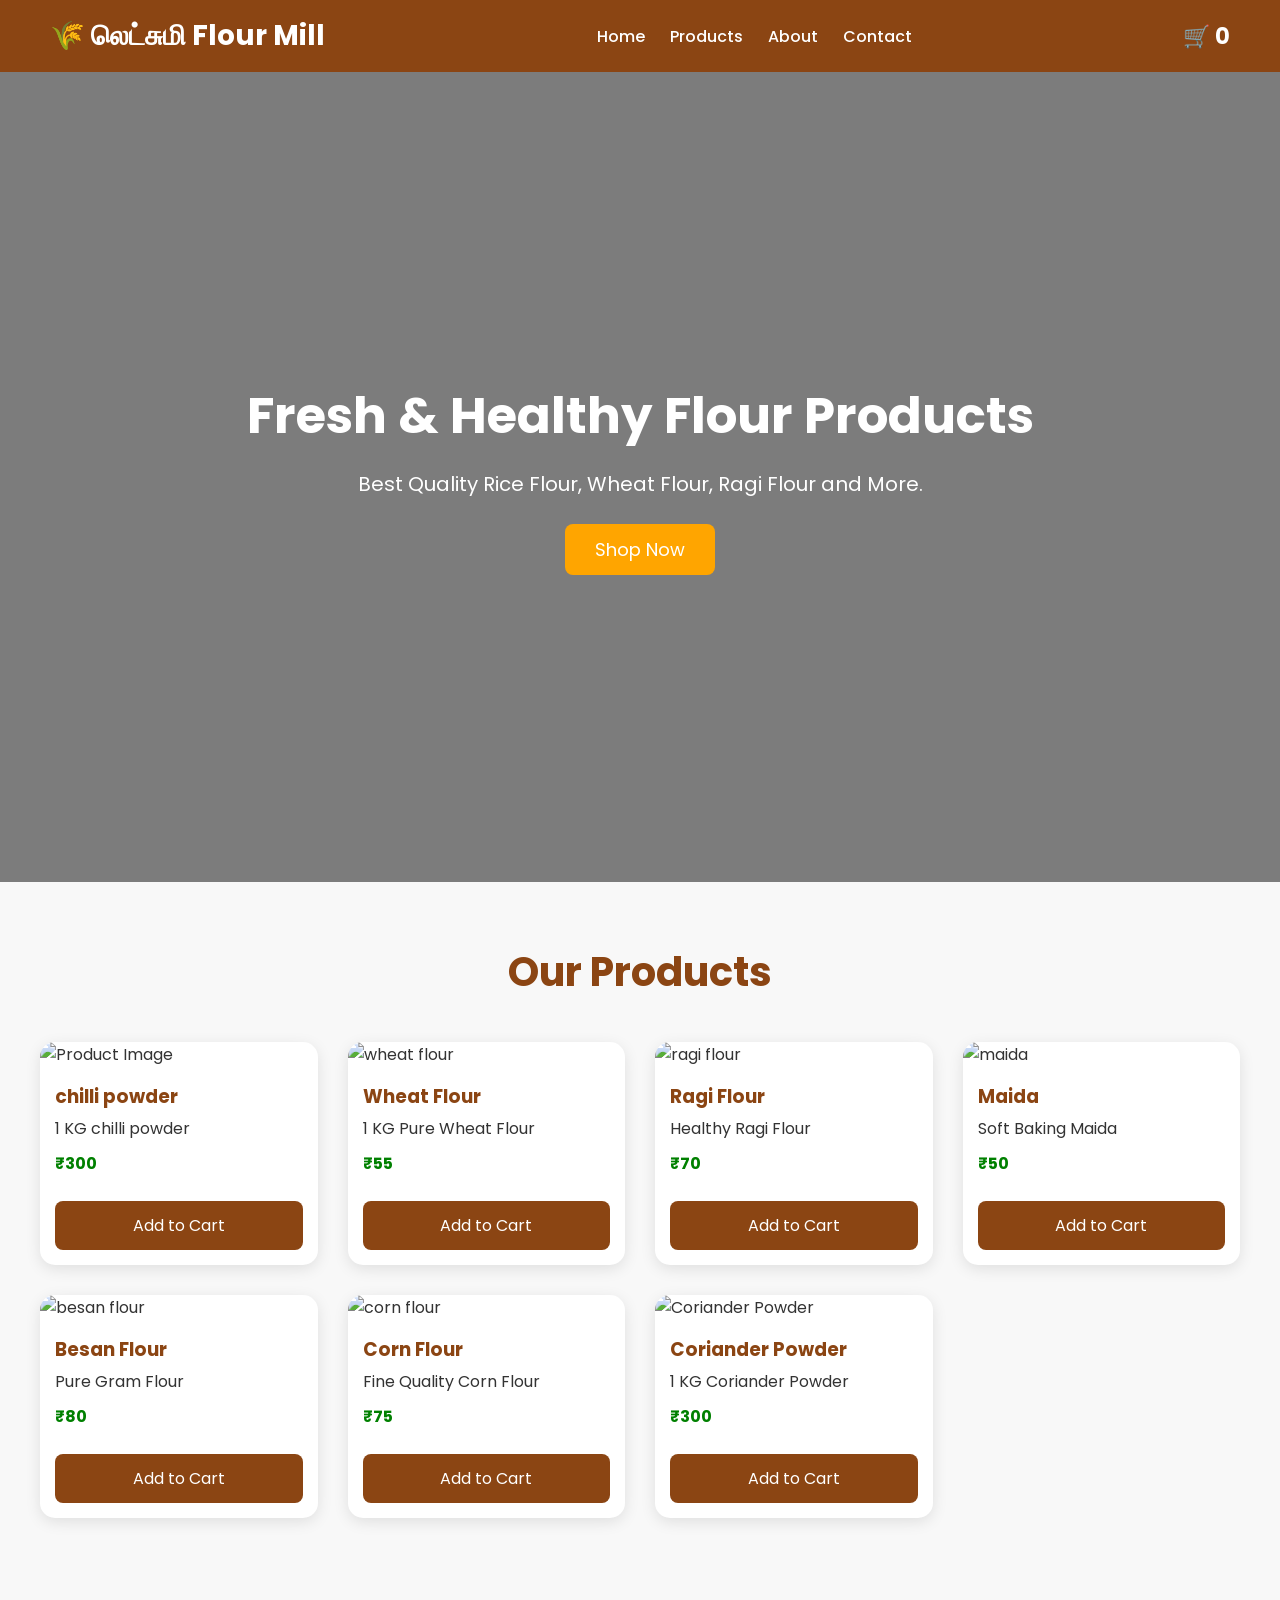
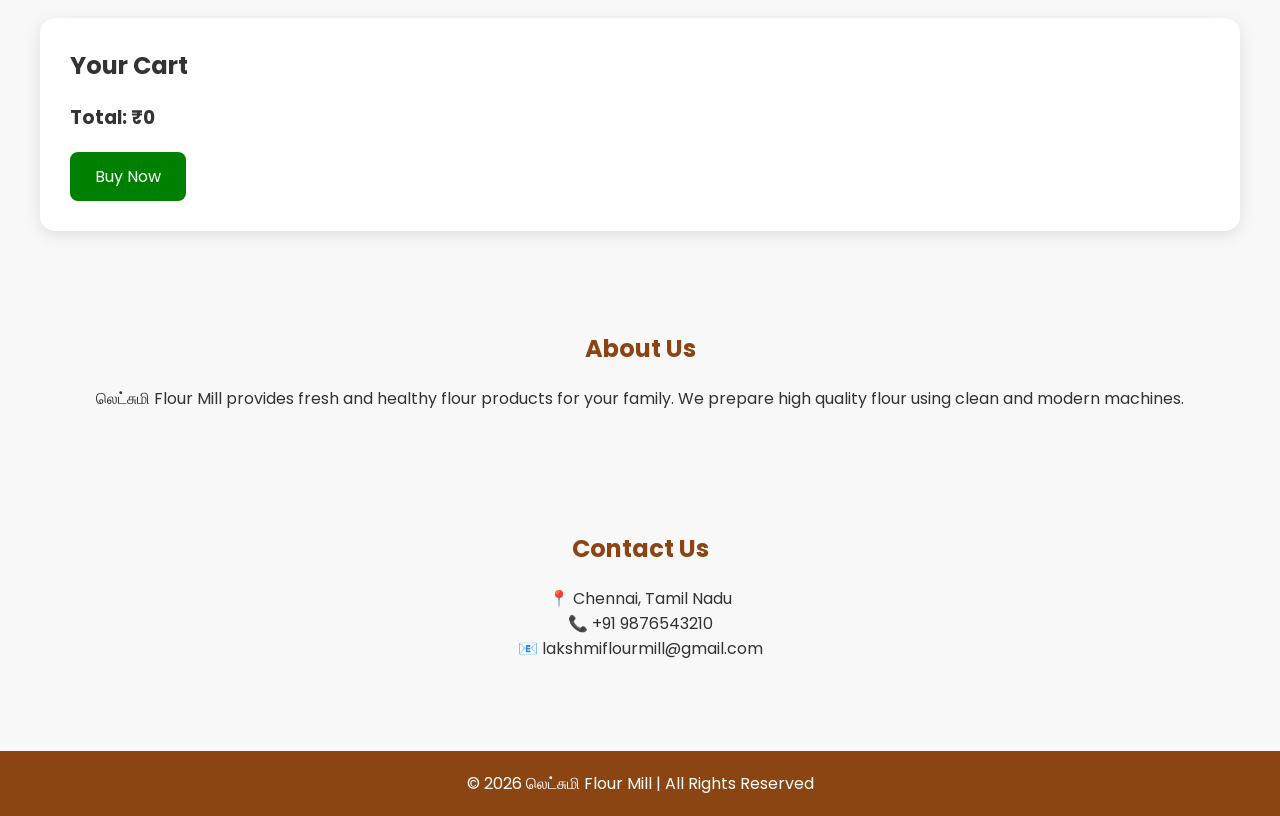
==== index.html @ a01f613e "Add files via upload" ====
<!DOCTYPE html>
<html lang="en">
<head>
    <meta charset="UTF-8">
    <meta name="viewport" content="width=device-width, initial-scale=1.0">
    <title>லெட்சுமி Flour Mill</title>
    <link rel="stylesheet" href="style.css">
    <link rel="preconnect" href="https://fonts.googleapis.com">
    <link href="https://fonts.googleapis.com/css2?family=Poppins:wght@300;400;500;600;700&display=swap" rel="stylesheet">
</head>
<body>

    <!-- Header -->
    <header>
        <div class="logo">
            <h1>🌾 லெட்சுமி Flour Mill</h1>
        </div>

        <nav>
            <ul>
                <li><a href="#home">Home</a></li>
                <li><a href="#products">Products</a></li>
                <li><a href="#about">About</a></li>
                <li><a href="#contact">Contact</a></li>
            </ul>
        </nav>

        <div class="cart-icon">
            🛒 <span id="cart-count">0</span>
        </div>
    </header>

    <!-- Hero Section -->
    <section class="hero" id="home">
        <div class="hero-content">
            <h2>Fresh & Healthy Flour Products</h2>
            <p>Best Quality Rice Flour, Wheat Flour, Ragi Flour and More.</p>
            <button onclick="scrollToProducts()">Shop Now</button>
        </div>
    </section>

    <!-- Products Section -->
    <section class="products-section" id="products">
        <h2 class="section-title">Our Products</h2>

        <div class="products-container">

            <div class="product-card">
                <img src="https://th.bing.com/th/id/OIP.CaXAp_Dx_gid8GsVacA3mwHaE8?r=0&o=7&rm=3&rs=1&pid=ImgDetMain&o=7&rm=3" alt="Product Image">
                <h3>chilli powder</h3>
                <p>1 KG chilli powder</p>
                <h4>₹300</h4>
                <button onclick="addToCart('chilli powder',300)">Add to Cart</button>
            </div>

            <div class="product-card">
                <img src="https://static.vecteezy.com/system/resources/thumbnails/038/970/293/small_2x/ai-generated-wheat-flour-in-bowl-and-grains-in-burlap-bag-on-table-with-ripe-cereal-field-on-the-background-photo.jpg" alt="wheat flour">
                <h3>Wheat Flour</h3>
                <p>1 KG Pure Wheat Flour</p>
                <h4>₹55</h4>
                <button onclick="addToCart('Wheat Flour',55)">Add to Cart</button>
            </div>

            <div class="product-card">
                <img src="https://images.unsplash.com/photo-1509440159596-0249088772ff?q=80&w=1000" alt="ragi flour">
                <h3>Ragi Flour</h3>
                <p>Healthy Ragi Flour</p>
                <h4>₹70</h4>
                <button onclick="addToCart('Ragi Flour',70)">Add to Cart</button>
            </div>

            <div class="product-card">
                <img src="https://images.unsplash.com/photo-1586444248902-2f64eddc13df?q=80&w=1000" alt="maida">
                <h3>Maida</h3>
                <p>Soft Baking Maida</p>
                <h4>₹50</h4>
                <button onclick="addToCart('Maida',50)">Add to Cart</button>
            </div>

            <div class="product-card">
                <img src="https://images.unsplash.com/photo-1517686469429-8bdb88b9f907?q=80&w=1000" alt="besan flour">
                <h3>Besan Flour</h3>
                <p>Pure Gram Flour</p>
                <h4>₹80</h4>
                <button onclick="addToCart('Besan Flour',80)">Add to Cart</button>
            </div>

            <div class="product-card">
                <img src="https://images.unsplash.com/photo-1615485290382-441e4d049cb5?q=80&w=1000" alt="corn flour">
                <h3>Corn Flour</h3>
                <p>Fine Quality Corn Flour</p>
                <h4>₹75</h4>
                <button onclick="addToCart('Corn Flour',75)">Add to Cart</button>
            </div>

        <div class="product-card">
            <img src="https://th.bing.com/th/id/R.eb77caa01b8eb1601b76e76db4d98e39?rik=fsMZPS10ybVznQ&riu=http%3a%2f%2fadukkalaonline.in%2fcdn%2fshop%2fproducts%2fCorianderPowder.jpg%3fv%3d1644263197&ehk=iaFudxr9Ia3ndwcJzGZ6shOaduwTP1mqZ9R6xQFM3ZY%3d&risl=&pid=ImgRaw&r=0" alt="Coriander Powder">
                <h3>Coriander Powder</h3>
                <p>1 KG Coriander Powder</p>
                <h4>₹300</h4>
                <button onclick="addToCart('Coriander Powder',300)">Add to Cart</button>

        </div>
    </section>

    <!-- Cart Section -->
    <section class="cart-section">
        <h2>Your Cart</h2>

        <div id="cart-items"></div>

        <h3>Total: ₹<span id="total-price">0</span></h3>

        <button class="checkout-btn" onclick="checkout()">Buy Now</button>
    </section>

    <!-- About Section -->
    <section class="about-section" id="about">
        <h2>About Us</h2>
        <p>
            லெட்சுமி Flour Mill provides fresh and healthy flour products for your family.
            We prepare high quality flour using clean and modern machines.
        </p>
    </section>

    <!-- Contact Section -->
    <section class="contact-section" id="contact">
        <h2>Contact Us</h2>
        <p>📍 Chennai, Tamil Nadu</p>
        <p>📞 +91 9876543210</p>
        <p>📧 lakshmiflourmill@gmail.com</p>
    </section>

    <!-- Footer -->
    <footer>
        <p>© 2026 லெட்சுமி Flour Mill | All Rights Reserved</p>
    </footer>

    <script src="script.js"></script>
</body>
</html>
---- style.css ----
* {
    margin: 0;
    padding: 0;
    box-sizing: border-box;
    font-family: 'Poppins', sans-serif;
}

body {
    background: #f8f8f8;
    color: #333;
}

header {
    display: flex;
    justify-content: space-between;
    align-items: center;
    padding: 15px 50px;
    background: #8b4513;
    color: white;
    position: sticky;
    top: 0;
    z-index: 1000;
}

.logo h1 {
    font-size: 28px;
}

nav ul {
    display: flex;
    list-style: none;
    gap: 25px;
}

nav ul li a {
    color: white;
    text-decoration: none;
    font-weight: 500;
}

nav ul li a:hover {
    color: yellow;
}

.cart-icon {
    font-size: 22px;
    font-weight: bold;
}

.hero {
    height: 90vh;
    background: linear-gradient(rgba(0,0,0,0.5), rgba(0,0,0,0.5)),
    url('https://images.unsplash.com/photo-1506617420156-8e4536971650?q=80&w=1200');
    background-size: cover;
    background-position: center;
    display: flex;
    justify-content: center;
    align-items: center;
    text-align: center;
    color: white;
}

.hero-content h2 {
    font-size: 50px;
    margin-bottom: 15px;
}

.hero-content p {
    font-size: 20px;
    margin-bottom: 25px;
}

.hero-content button {
    padding: 12px 30px;
    border: none;
    background: orange;
    color: white;
    font-size: 18px;
    border-radius: 8px;
    cursor: pointer;
}

.hero-content button:hover {
    background: darkorange;
}

.products-section {
    padding: 60px 40px;
}

.section-title {
    text-align: center;
    margin-bottom: 40px;
    font-size: 40px;
    color: #8b4513;
}

.products-container {
    display: grid;
    grid-template-columns: repeat(auto-fit, minmax(250px, 1fr));
    gap: 30px;
}

.product-card {
    background: white;
    border-radius: 15px;
    overflow: hidden;
    box-shadow: 0 4px 15px rgba(0,0,0,0.1);
    transition: 0.3s;
}

.product-card:hover {
    transform: translateY(-10px);
}

.product-card img {
    width: 100%;
    height: 220px;
    object-fit: cover;
}

.product-card h3 {
    padding: 15px 15px 5px;
    color: #8b4513;
}

.product-card p {
    padding: 0 15px;
}

.product-card h4 {
    padding: 10px 15px;
    color: green;
}

.product-card button {
    margin: 15px;
    width: calc(100% - 30px);
    padding: 12px;
    border: none;
    background: #8b4513;
    color: white;
    border-radius: 8px;
    cursor: pointer;
    font-size: 16px;
}

.product-card button:hover {
    background: #5a2d0c;
}

.cart-section {
    background: white;
    margin: 40px;
    padding: 30px;
    border-radius: 15px;
    box-shadow: 0 4px 15px rgba(0,0,0,0.1);
}

.cart-section h2 {
    margin-bottom: 20px;
}

#cart-items {
    margin-bottom: 20px;
}

.cart-item {
    display: flex;
    justify-content: space-between;
    margin-bottom: 10px;
    padding: 10px;
    background: #f5f5f5;
    border-radius: 8px;
}

.checkout-btn {
    margin-top: 20px;
    padding: 12px 25px;
    background: green;
    color: white;
    border: none;
    border-radius: 8px;
    cursor: pointer;
    font-size: 16px;
}

.checkout-btn:hover {
    background: darkgreen;
}

.about-section,
.contact-section {
    padding: 60px 40px;
    text-align: center;
}

.about-section h2,
.contact-section h2 {
    margin-bottom: 20px;
    color: #8b4513;
}

footer {
    background: #8b4513;
    color: white;
    text-align: center;
    padding: 20px;
    margin-top: 30px;
}

@media(max-width: 768px) {
    header {
        flex-direction: column;
        gap: 15px;
    }

    nav ul {
        flex-wrap: wrap;
        justify-content: center;
    }

    .hero-content h2 {
        font-size: 35px;
    }

    .products-section {
        padding: 40px 20px;
    }
}
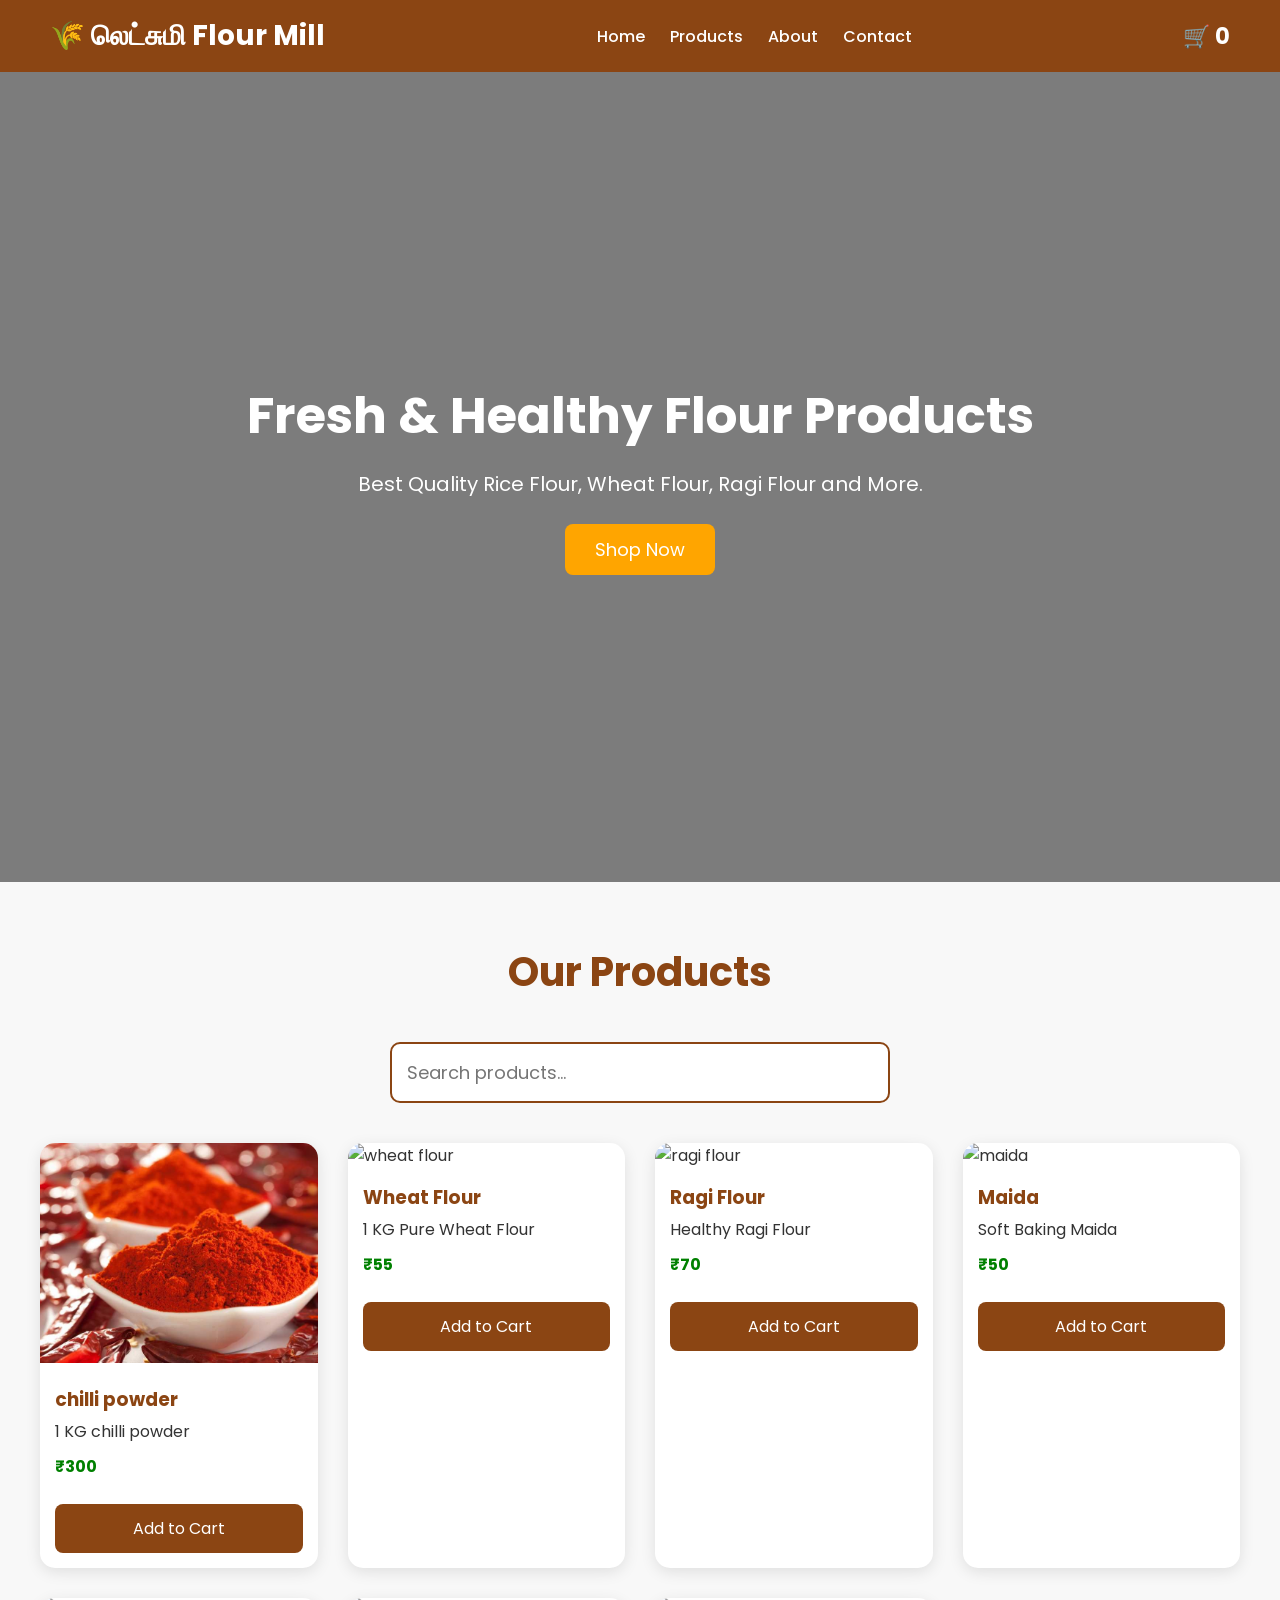
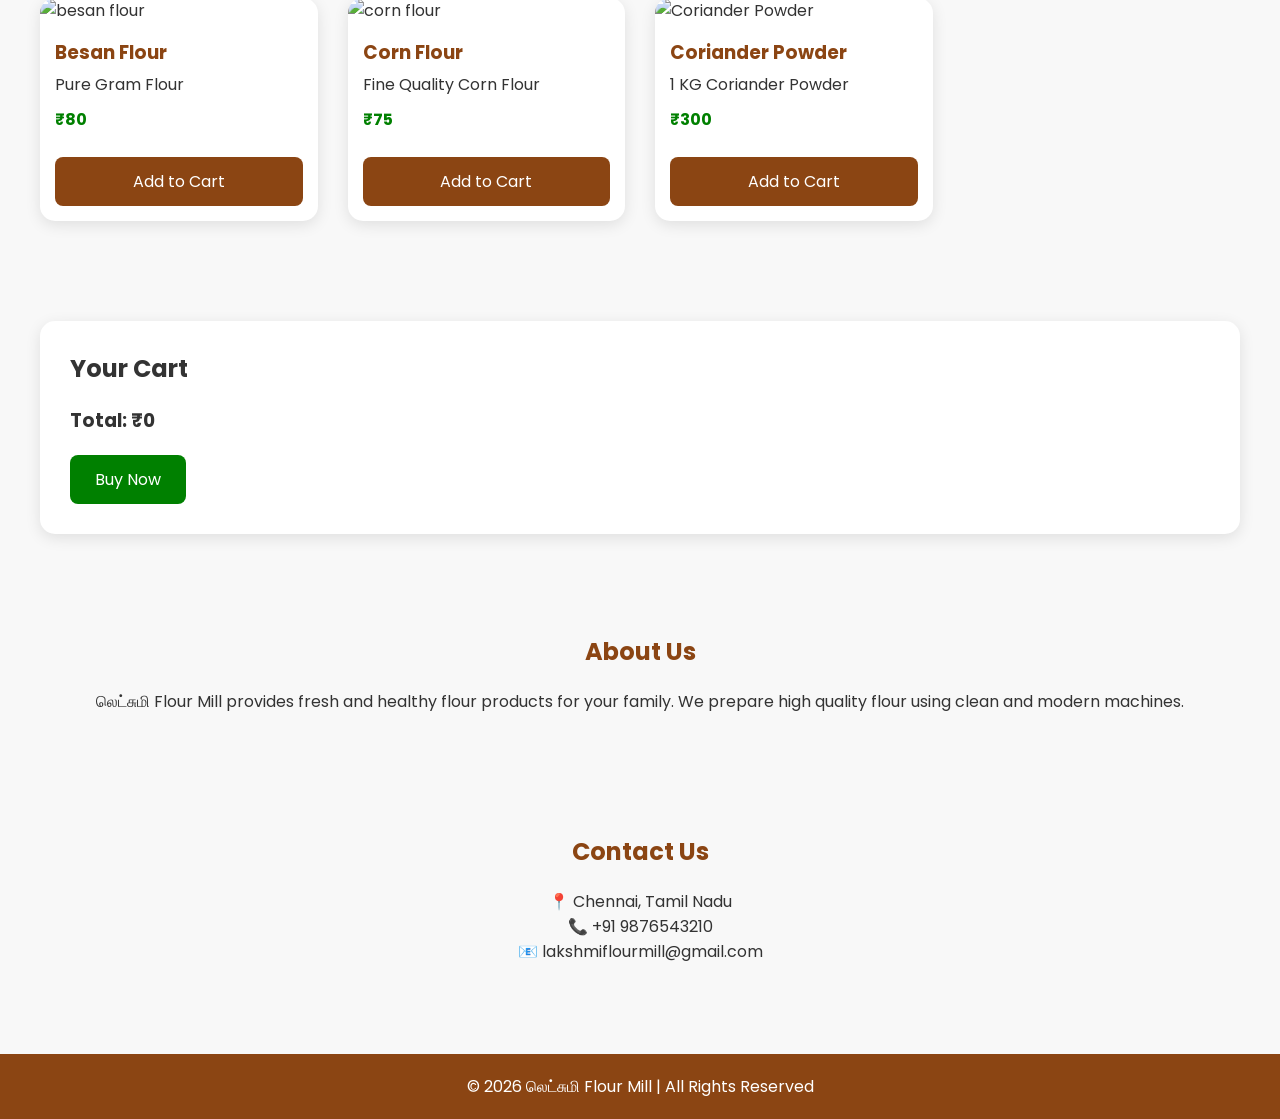
==== commit 04b46884: "Add files via upload" ====
--- a/index.html
+++ b/index.html
@@ -43,10 +43,19 @@
     <section class="products-section" id="products">
         <h2 class="section-title">Our Products</h2>
 
+<div class="search-box">
+    <input
+        type="text"
+        id="searchInput"
+        placeholder="Search products..."
+        onkeyup="searchProducts()"
+    >
+</div>
+
         <div class="products-container">
 
             <div class="product-card">
-                <img src="https://th.bing.com/th/id/OIP.CaXAp_Dx_gid8GsVacA3mwHaE8?r=0&o=7&rm=3&rs=1&pid=ImgDetMain&o=7&rm=3" alt="Product Image">
+                <img src="images/chilli1.jpg" alt="Product Image">
                 <h3>chilli powder</h3>
                 <p>1 KG chilli powder</p>
                 <h4>₹300</h4>
--- a/style.css
+++ b/style.css
@@ -227,4 +227,22 @@
     .products-section {
         padding: 40px 20px;
     }
+}
+.search-box{
+    text-align: center;
+    margin-bottom: 40px;
+}
+
+.search-box input{
+    width: 60%;
+    max-width: 500px;
+    padding: 15px;
+    border: 2px solid #8b4513;
+    border-radius: 10px;
+    font-size: 18px;
+    outline: none;
+}
+
+.search-box input:focus{
+    box-shadow: 0 0 10px rgba(139,69,19,0.4);
 }
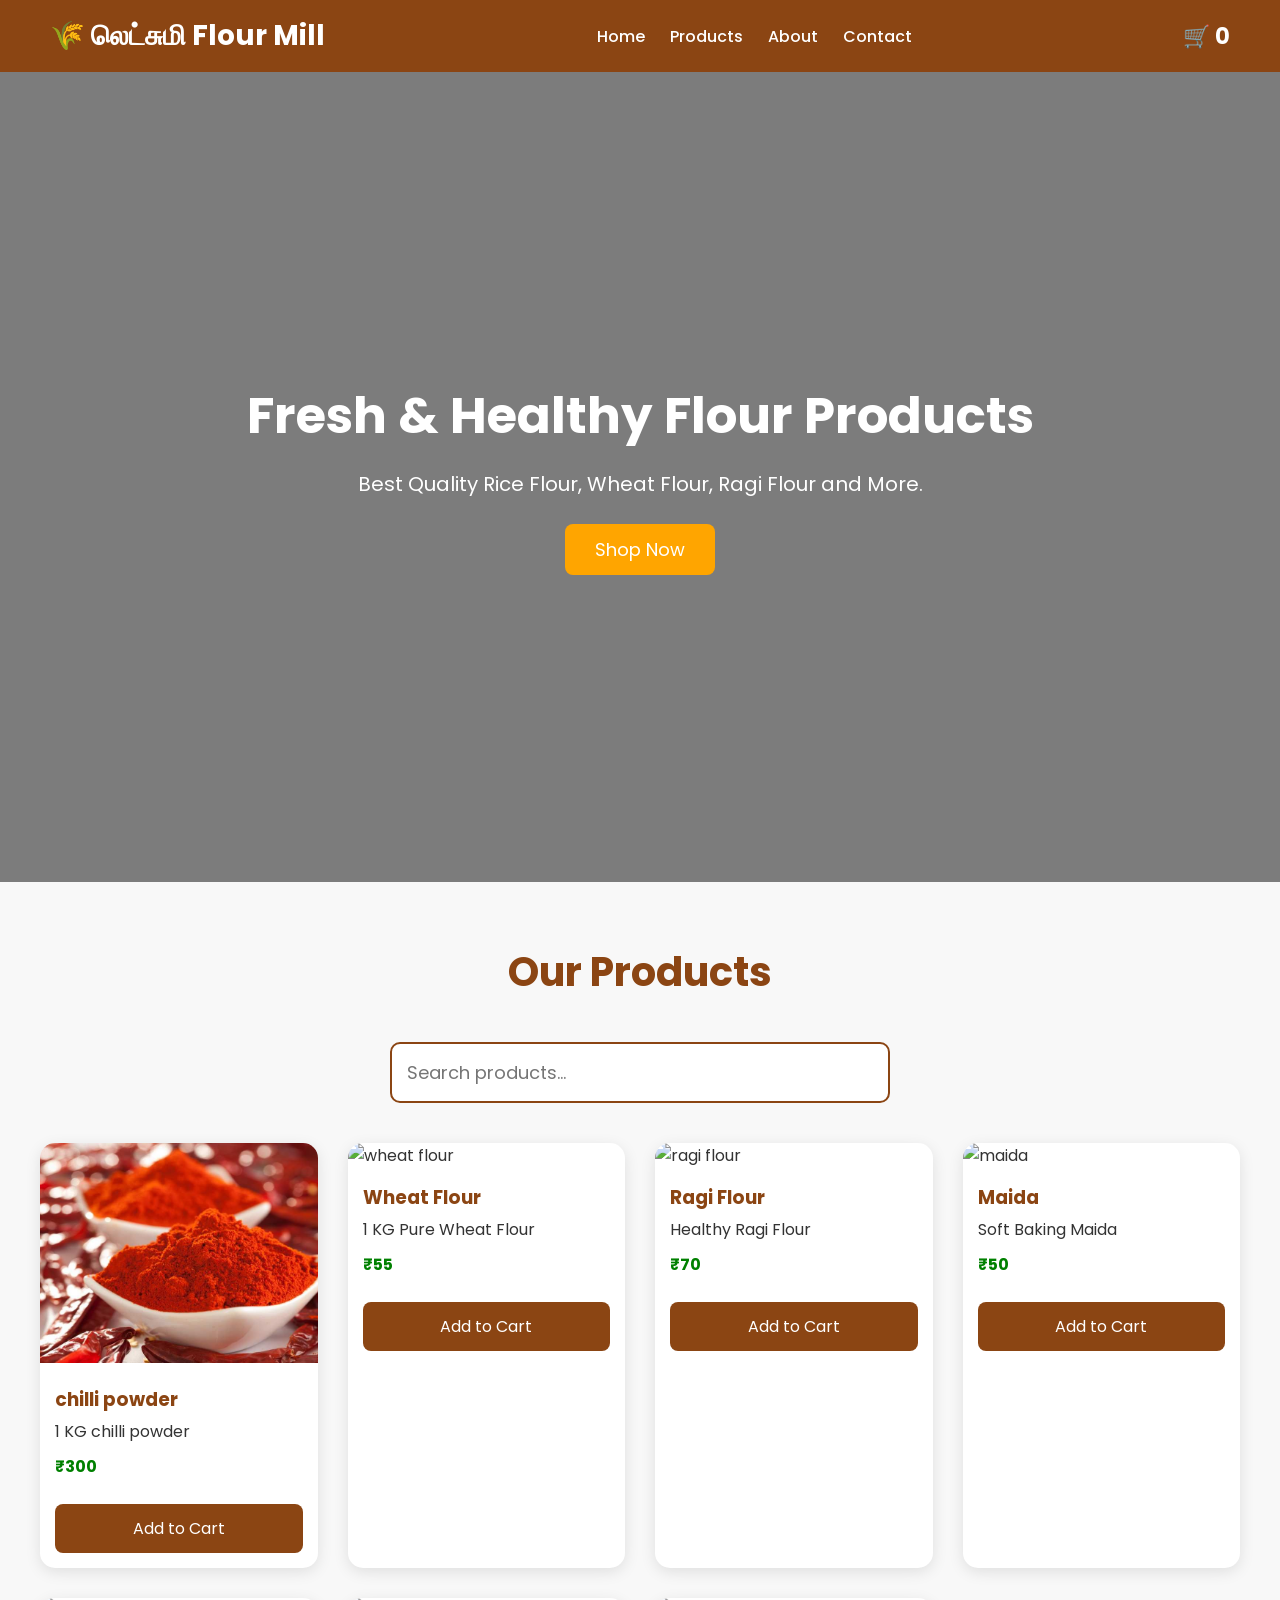
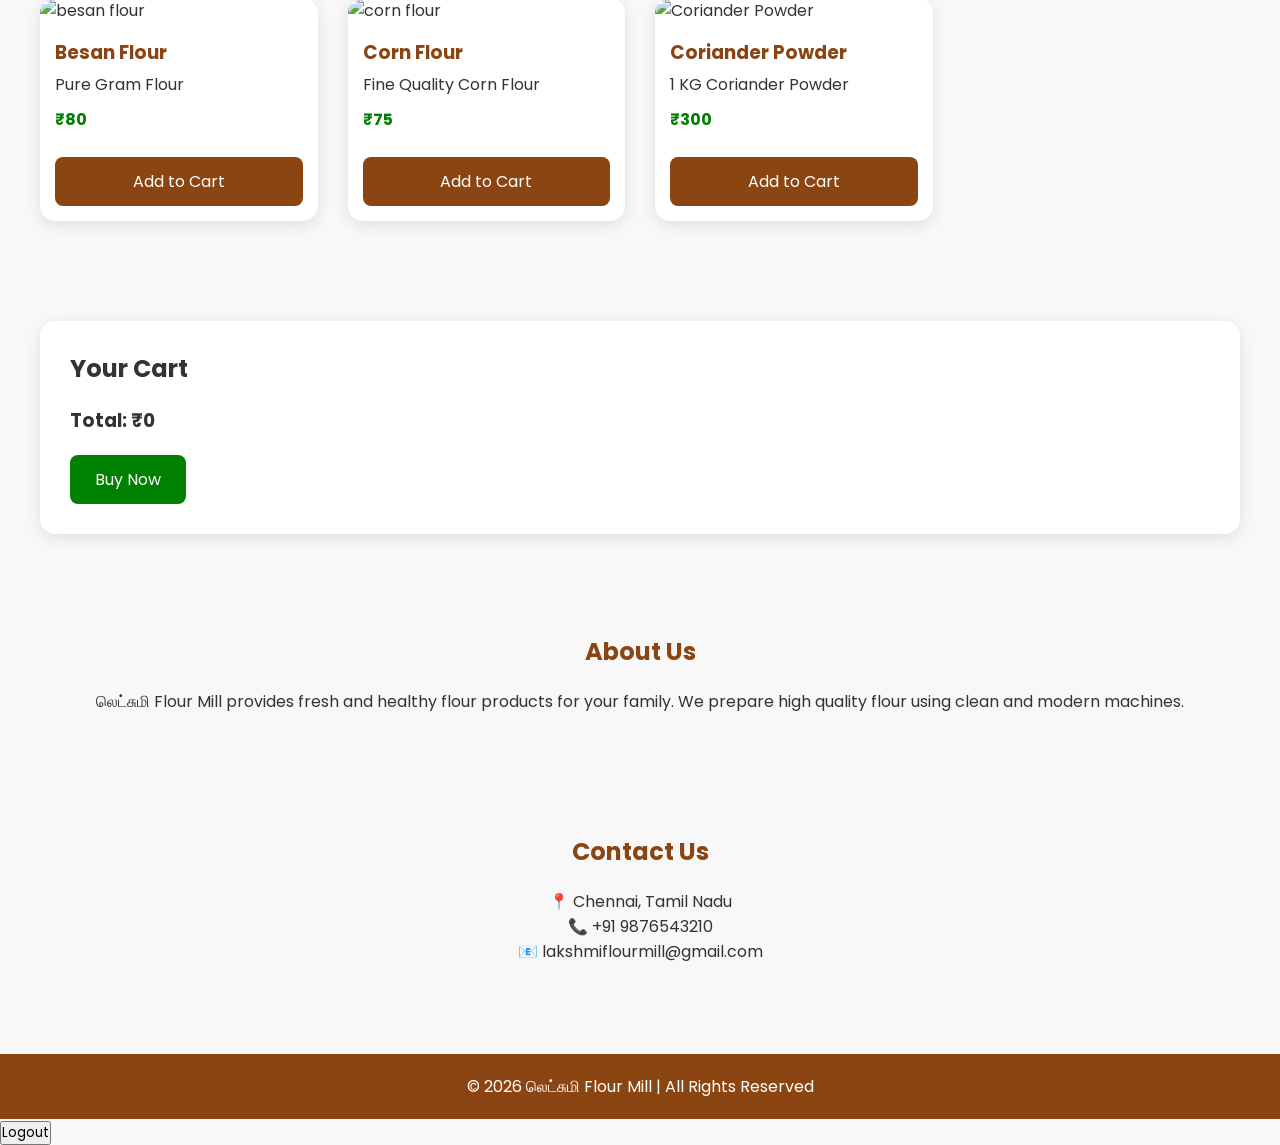
==== commit 7f9de415: "Add files via upload" ====
--- a/index.html
+++ b/index.html
@@ -146,5 +146,8 @@
     </footer>
 
     <script src="script.js"></script>
+<button onclick="logout()">Logout</button>
+
+<script type="module" src="auth.js"></script>
 </body>
 </html>
--- a/style.css
+++ b/style.css
@@ -245,4 +245,36 @@
 
 .search-box input:focus{
     box-shadow: 0 0 10px rgba(139,69,19,0.4);
+}
+.auth-container{
+    width: 350px;
+    margin: 100px auto;
+    padding: 30px;
+    background: white;
+    border-radius: 10px;
+    box-shadow: 0 0 10px rgba(0,0,0,0.2);
+    text-align: center;
+}
+
+.auth-container h2{
+    margin-bottom: 20px;
+}
+
+.auth-container input{
+    width: 100%;
+    padding: 12px;
+    margin: 10px 0;
+    border: 1px solid #ccc;
+    border-radius: 5px;
+}
+
+.auth-container button{
+    width: 100%;
+    padding: 12px;
+    background: #8b4513;
+    color: white;
+    border: none;
+    border-radius: 5px;
+    cursor: pointer;
+    font-size: 16px;
 }
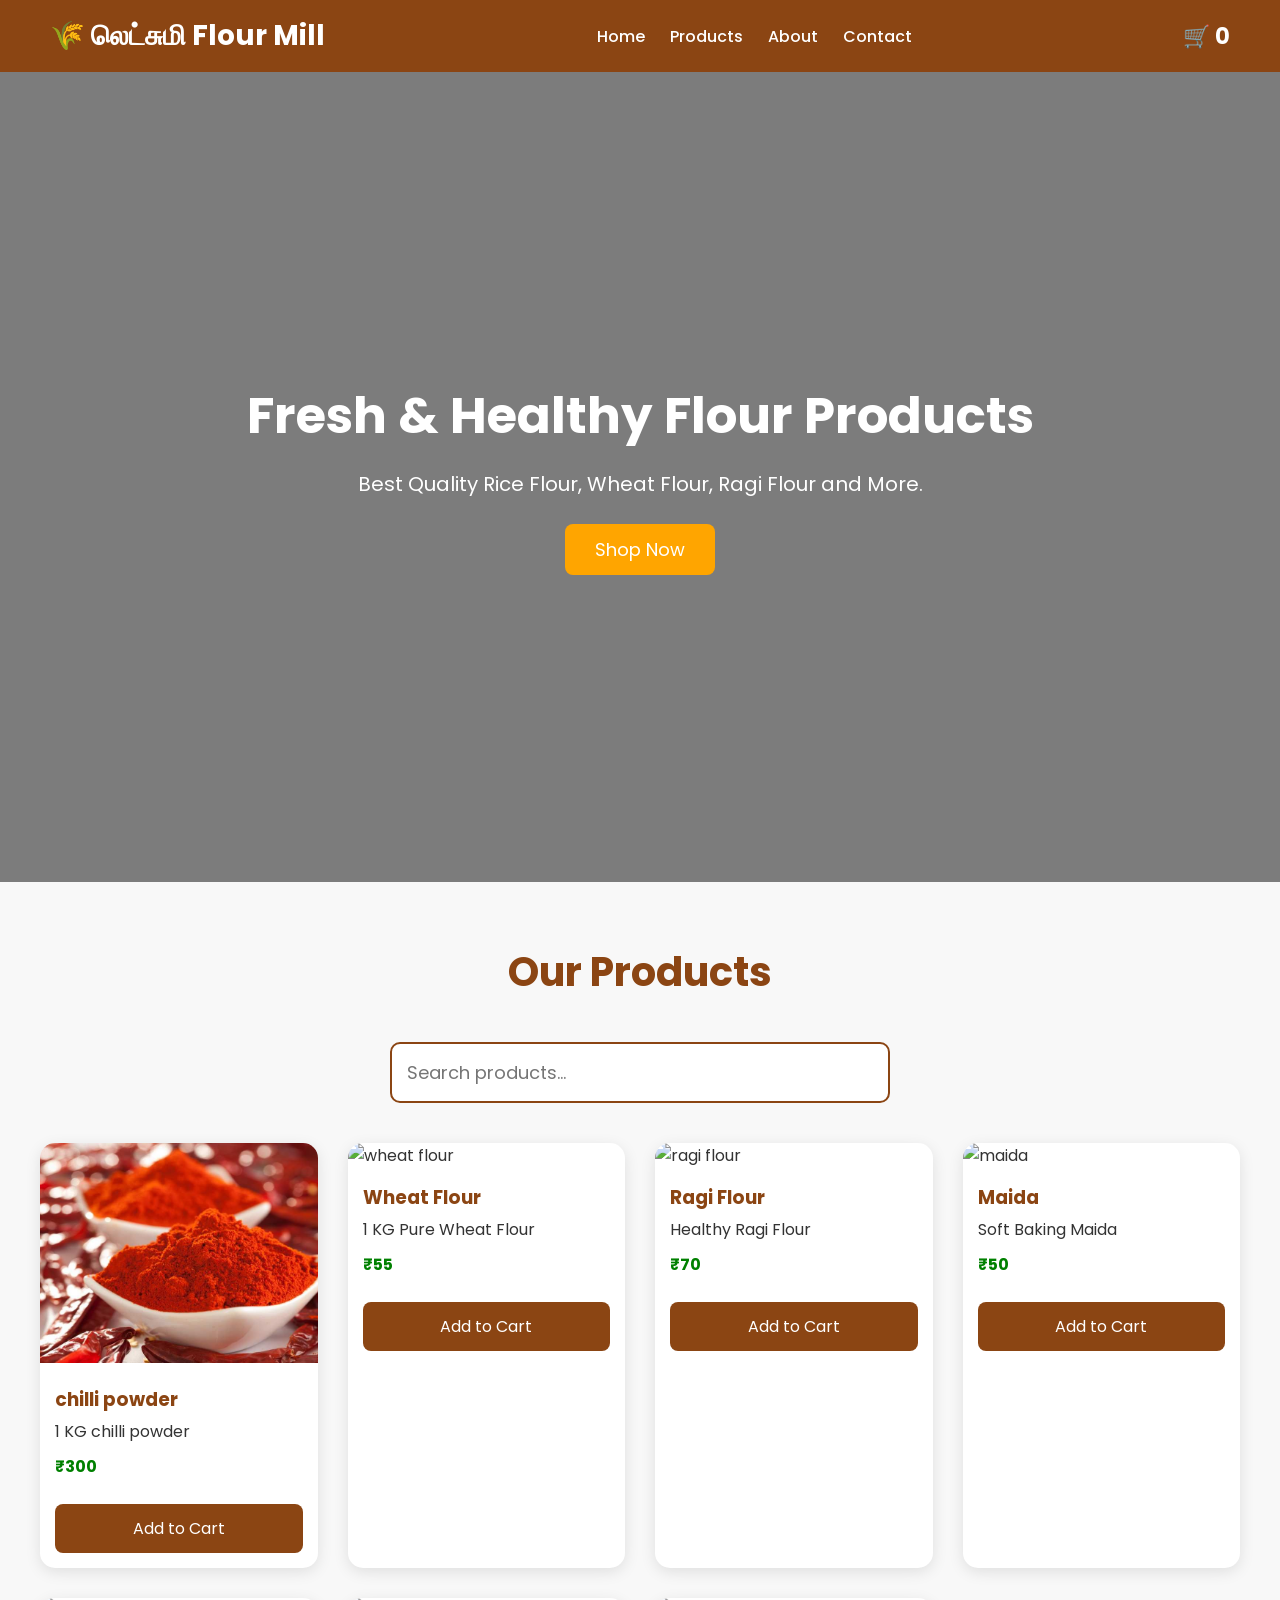
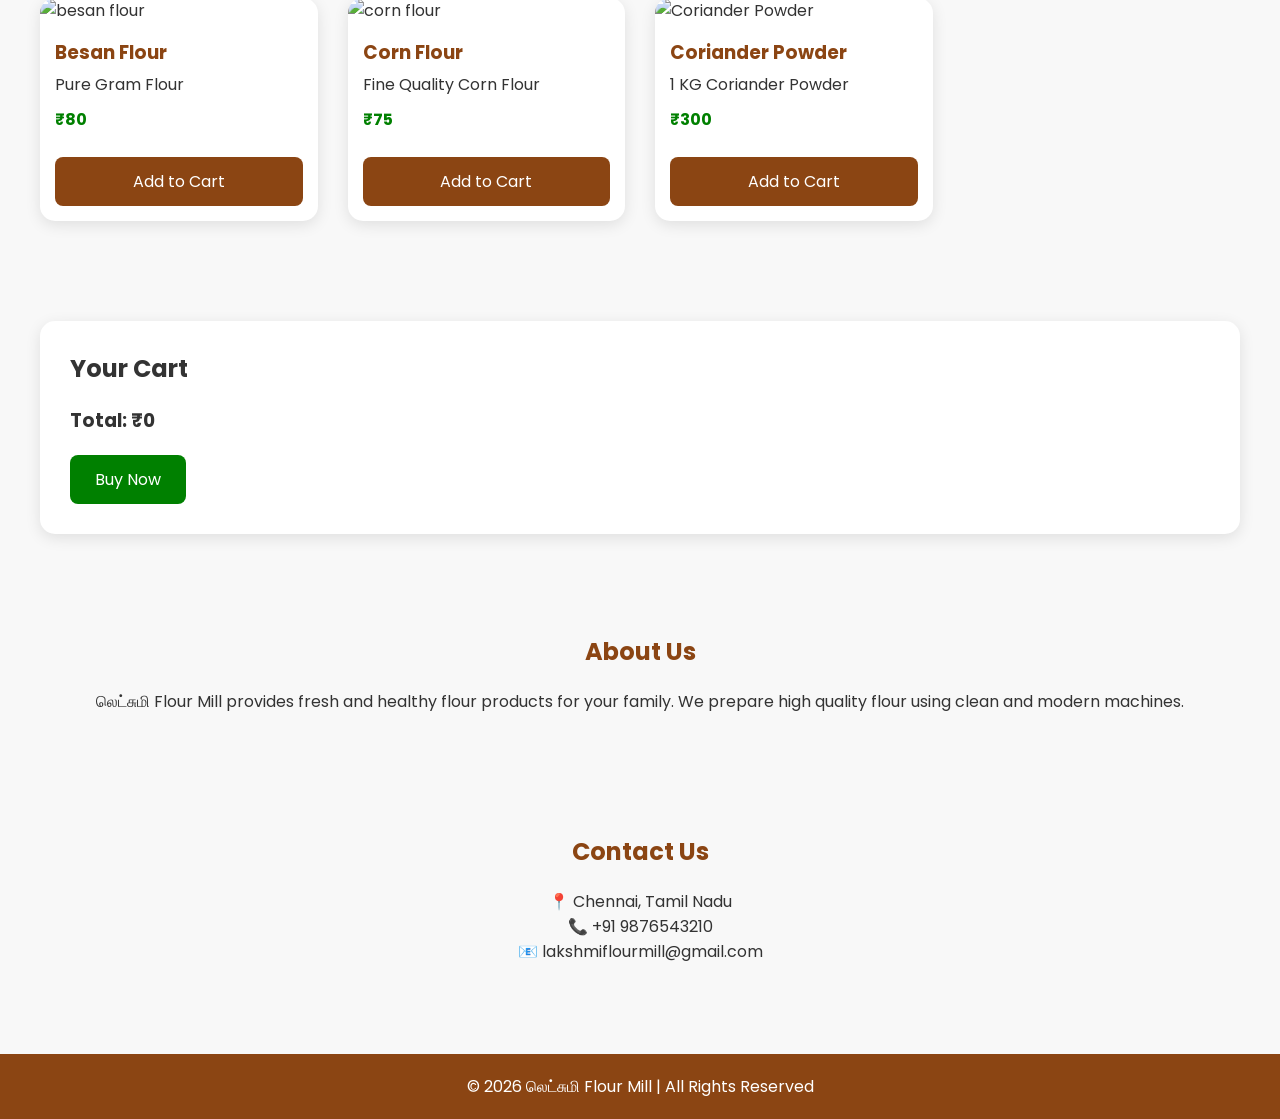
==== commit c8383b3b: "Add files via upload" ====
--- a/index.html
+++ b/index.html
@@ -146,8 +146,5 @@
     </footer>
 
     <script src="script.js"></script>
-<button onclick="logout()">Logout</button>
-
-<script type="module" src="auth.js"></script>
 </body>
 </html>
--- a/style.css
+++ b/style.css
@@ -245,36 +245,4 @@
 
 .search-box input:focus{
     box-shadow: 0 0 10px rgba(139,69,19,0.4);
-}
-.auth-container{
-    width: 350px;
-    margin: 100px auto;
-    padding: 30px;
-    background: white;
-    border-radius: 10px;
-    box-shadow: 0 0 10px rgba(0,0,0,0.2);
-    text-align: center;
-}
-
-.auth-container h2{
-    margin-bottom: 20px;
-}
-
-.auth-container input{
-    width: 100%;
-    padding: 12px;
-    margin: 10px 0;
-    border: 1px solid #ccc;
-    border-radius: 5px;
-}
-
-.auth-container button{
-    width: 100%;
-    padding: 12px;
-    background: #8b4513;
-    color: white;
-    border: none;
-    border-radius: 5px;
-    cursor: pointer;
-    font-size: 16px;
 }
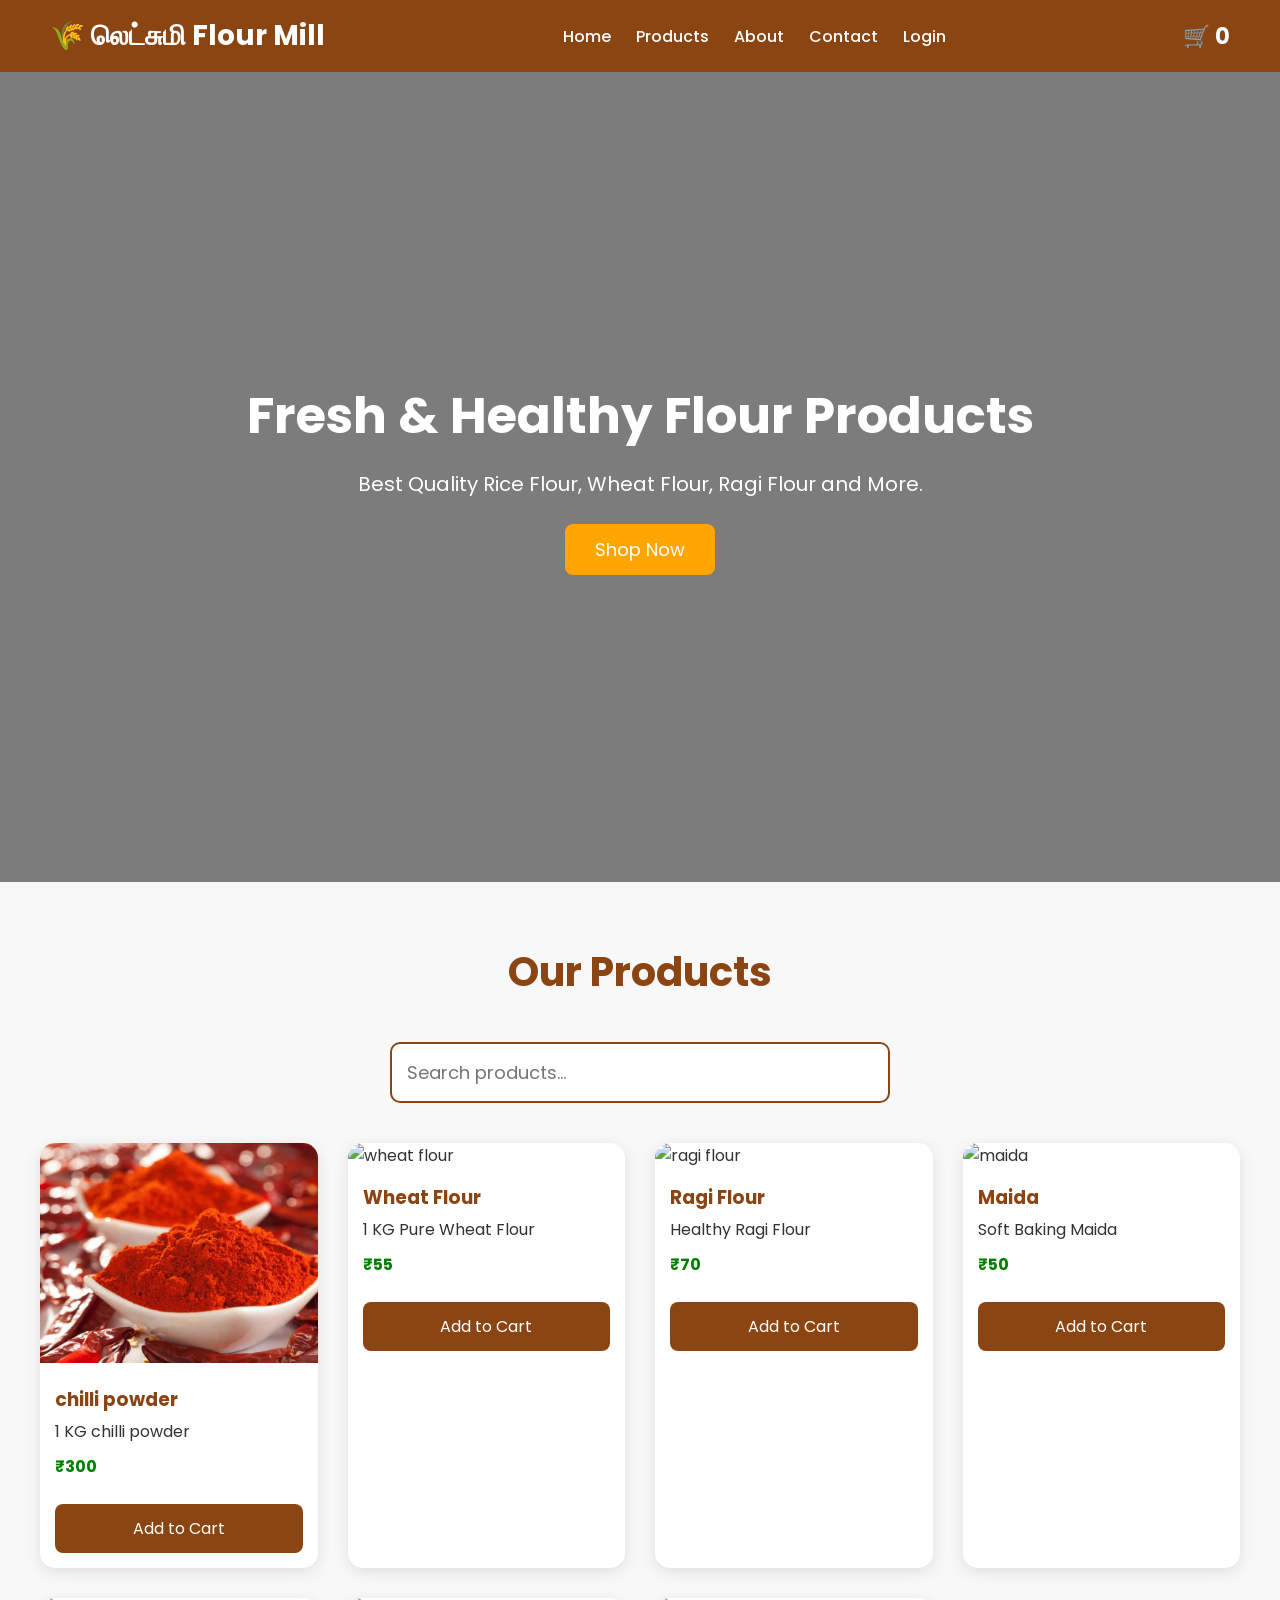
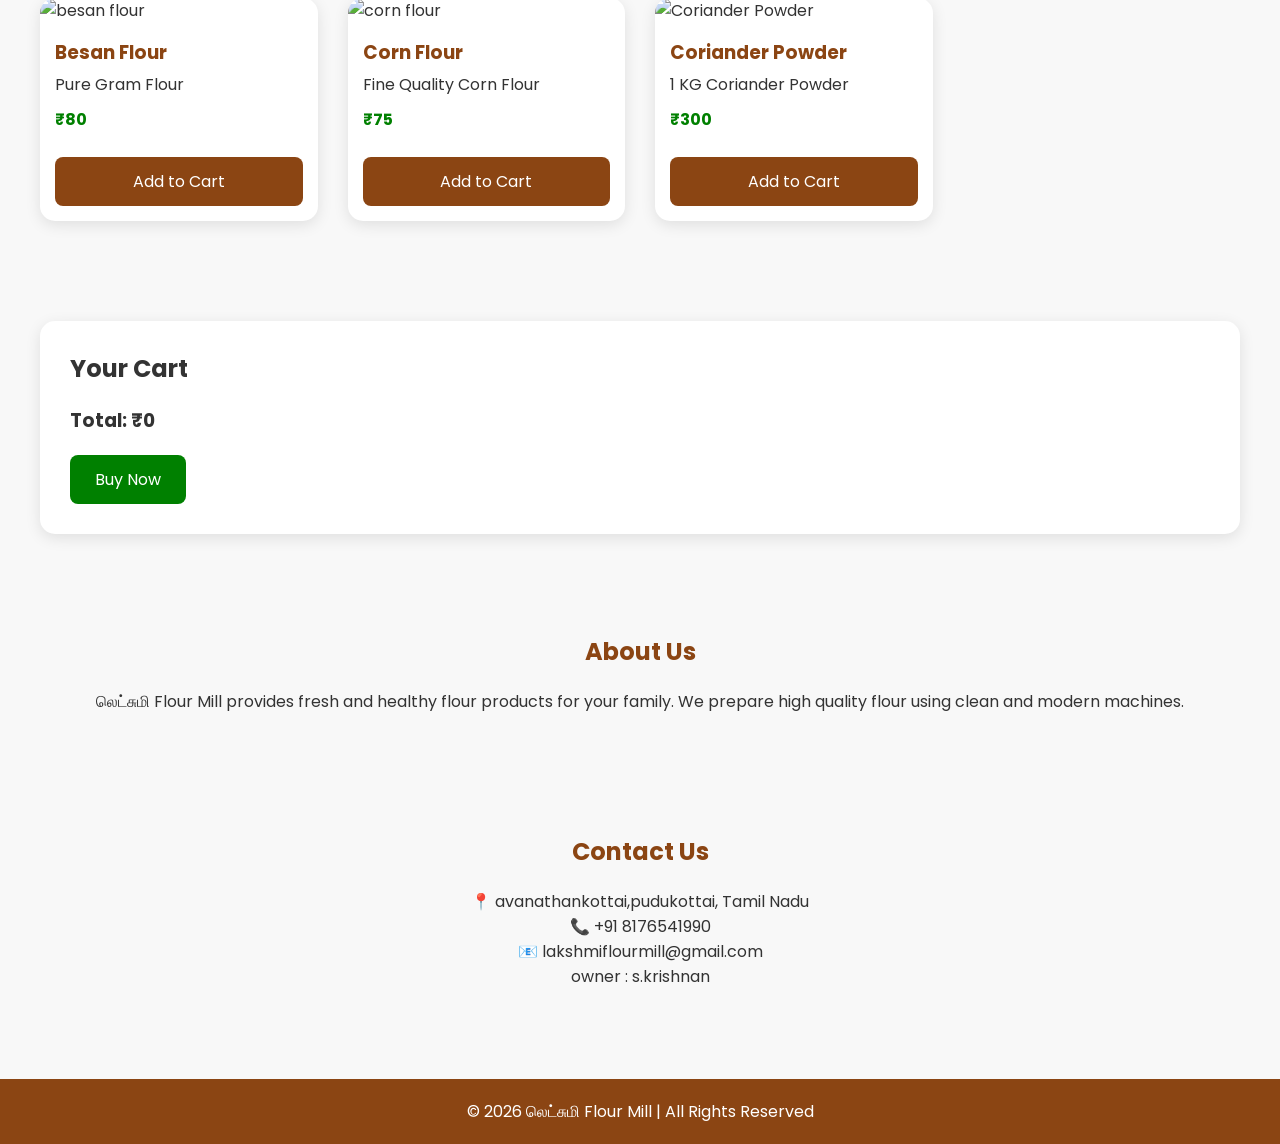
==== commit 984e5fa2: "Add files via upload" ====
--- a/index.html
+++ b/index.html
@@ -22,6 +22,7 @@
                 <li><a href="#products">Products</a></li>
                 <li><a href="#about">About</a></li>
                 <li><a href="#contact">Contact</a></li>
+                <li><a href="login.html">Login</a></li>
             </ul>
         </nav>
 
@@ -135,9 +136,10 @@
     <!-- Contact Section -->
     <section class="contact-section" id="contact">
         <h2>Contact Us</h2>
-        <p>📍 Chennai, Tamil Nadu</p>
-        <p>📞 +91 9876543210</p>
+        <p>📍 avanathankottai,pudukottai, Tamil Nadu</p>
+        <p>📞 +91 8176541990</p>
         <p>📧 lakshmiflourmill@gmail.com</p>
+        <p> owner : s.krishnan</p>    
     </section>
 
     <!-- Footer -->
--- a/style.css
+++ b/style.css
@@ -245,4 +245,12 @@
 
 .search-box input:focus{
     box-shadow: 0 0 10px rgba(139,69,19,0.4);
+}
+html{
+    scroll-behavior: smooth;
+}
+.navbar{
+    position: sticky;
+    top: 0;
+    z-index: 1000;
 }
